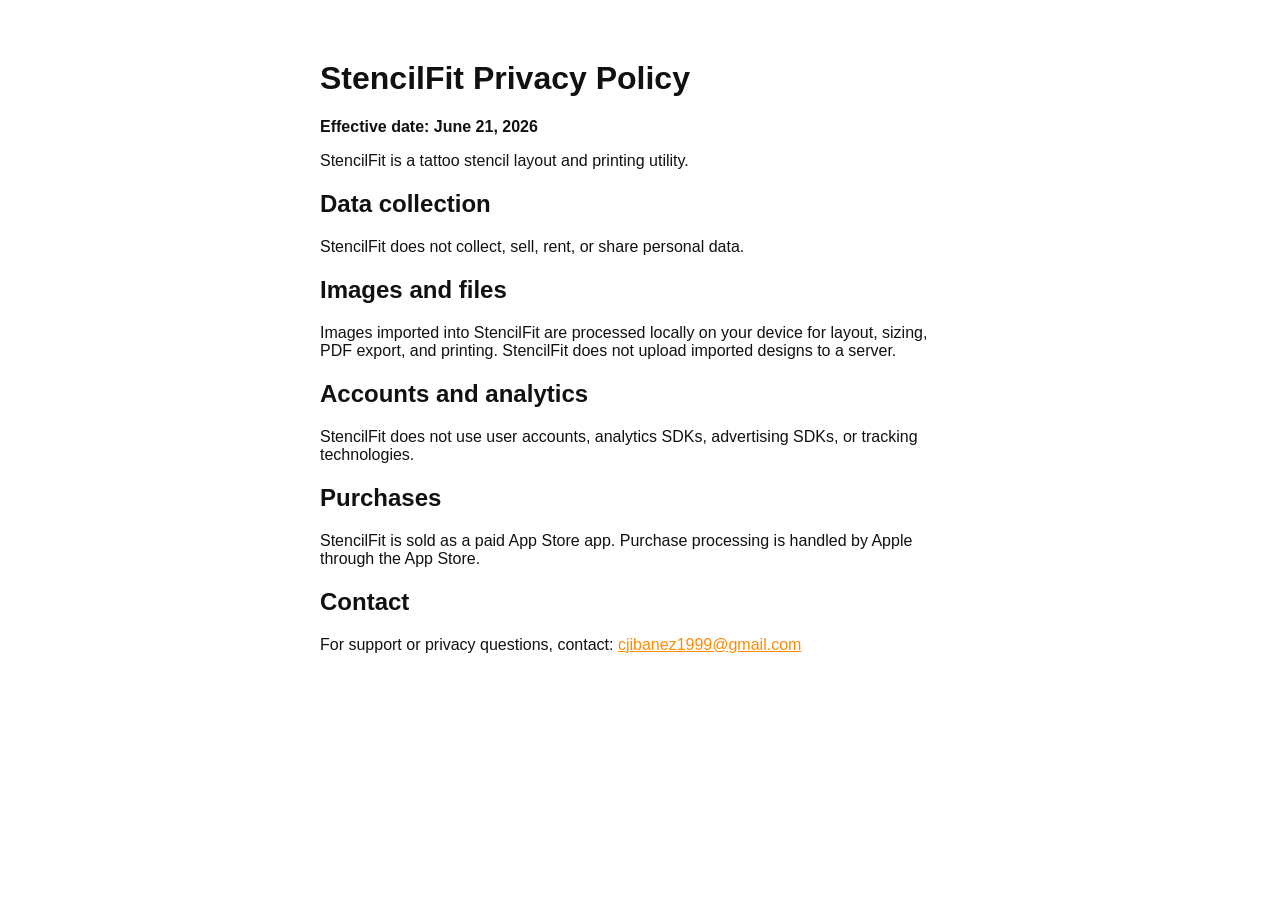
==== privacy.html @ 92e12440 "Initial support and privacy policy pages" ====
<!DOCTYPE html>
<html lang="en">
<head>
  <meta charset="UTF-8">
  <meta name="viewport" content="width=device-width, initial-scale=1.0">
  <title>StencilFit Privacy Policy</title>
  <style>
    body { font-family: -apple-system, sans-serif; max-width: 640px; margin: 60px auto; padding: 0 24px; color: #111; }
    h1 { font-size: 2rem; }
    a { color: #FF8C00; }
  </style>
</head>
<body>
  <h1>StencilFit Privacy Policy</h1>
  <p><strong>Effective date: June 21, 2026</strong></p>
  <p>StencilFit is a tattoo stencil layout and printing utility.</p>

  <h2>Data collection</h2>
  <p>StencilFit does not collect, sell, rent, or share personal data.</p>

  <h2>Images and files</h2>
  <p>Images imported into StencilFit are processed locally on your device for layout, sizing, PDF export, and printing. StencilFit does not upload imported designs to a server.</p>

  <h2>Accounts and analytics</h2>
  <p>StencilFit does not use user accounts, analytics SDKs, advertising SDKs, or tracking technologies.</p>

  <h2>Purchases</h2>
  <p>StencilFit is sold as a paid App Store app. Purchase processing is handled by Apple through the App Store.</p>

  <h2>Contact</h2>
  <p>For support or privacy questions, contact: <a href="mailto:cjibanez1999@gmail.com">cjibanez1999@gmail.com</a></p>
</body>
</html>
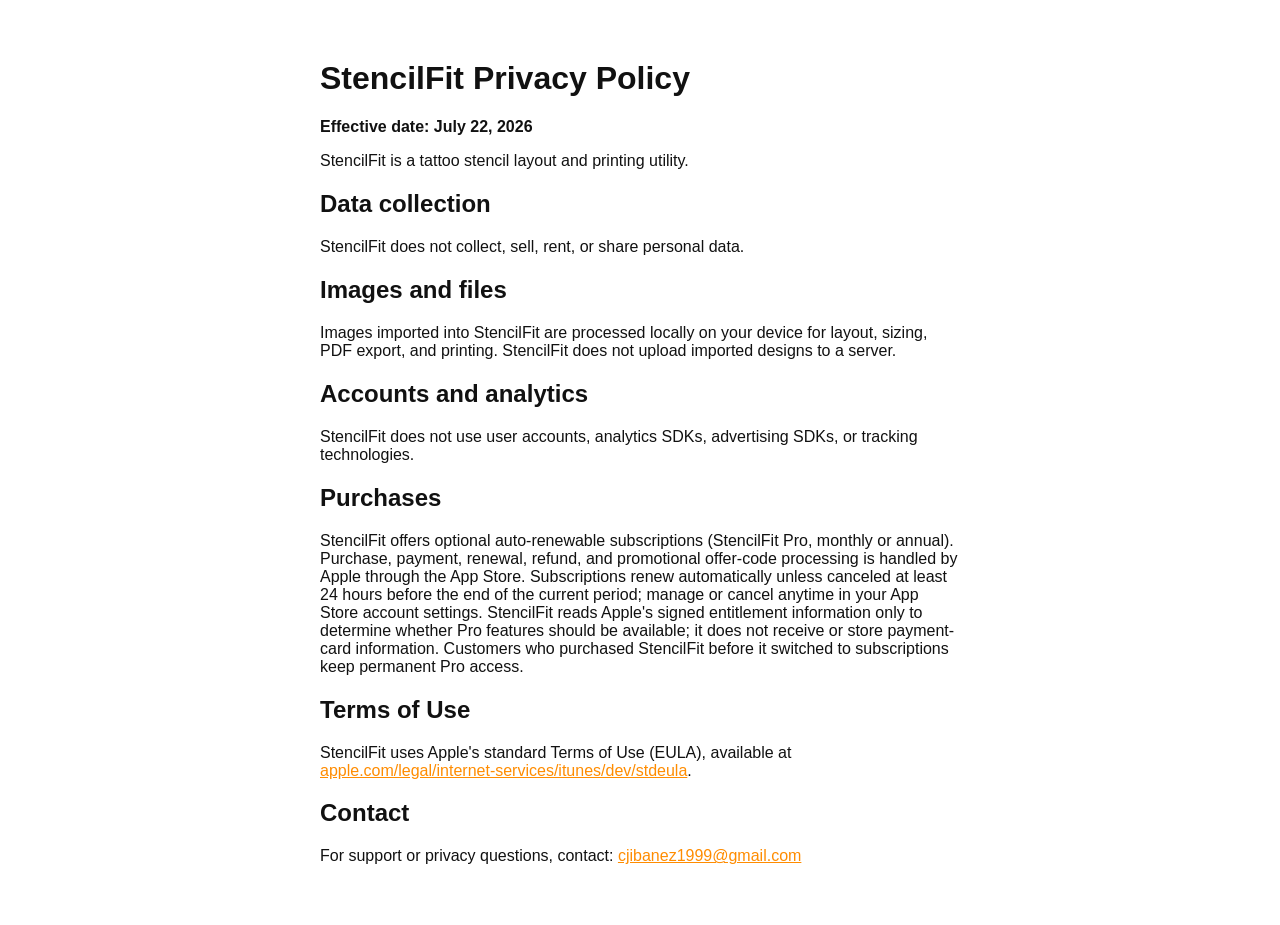
==== commit b04abb1d: "Update privacy policy for subscription model, add Terms of Use section" ====
--- a/privacy.html
+++ b/privacy.html
@@ -12,7 +12,7 @@
 </head>
 <body>
   <h1>StencilFit Privacy Policy</h1>
-  <p><strong>Effective date: June 21, 2026</strong></p>
+  <p><strong>Effective date: July 22, 2026</strong></p>
   <p>StencilFit is a tattoo stencil layout and printing utility.</p>
 
   <h2>Data collection</h2>
@@ -25,7 +25,10 @@
   <p>StencilFit does not use user accounts, analytics SDKs, advertising SDKs, or tracking technologies.</p>
 
   <h2>Purchases</h2>
-  <p>StencilFit is sold as a paid App Store app. Purchase processing is handled by Apple through the App Store.</p>
+  <p>StencilFit offers optional auto-renewable subscriptions (StencilFit Pro, monthly or annual). Purchase, payment, renewal, refund, and promotional offer-code processing is handled by Apple through the App Store. Subscriptions renew automatically unless canceled at least 24 hours before the end of the current period; manage or cancel anytime in your App Store account settings. StencilFit reads Apple's signed entitlement information only to determine whether Pro features should be available; it does not receive or store payment-card information. Customers who purchased StencilFit before it switched to subscriptions keep permanent Pro access.</p>
+
+  <h2>Terms of Use</h2>
+  <p>StencilFit uses Apple's standard Terms of Use (EULA), available at <a href="https://www.apple.com/legal/internet-services/itunes/dev/stdeula/">apple.com/legal/internet-services/itunes/dev/stdeula</a>.</p>
 
   <h2>Contact</h2>
   <p>For support or privacy questions, contact: <a href="mailto:cjibanez1999@gmail.com">cjibanez1999@gmail.com</a></p>
